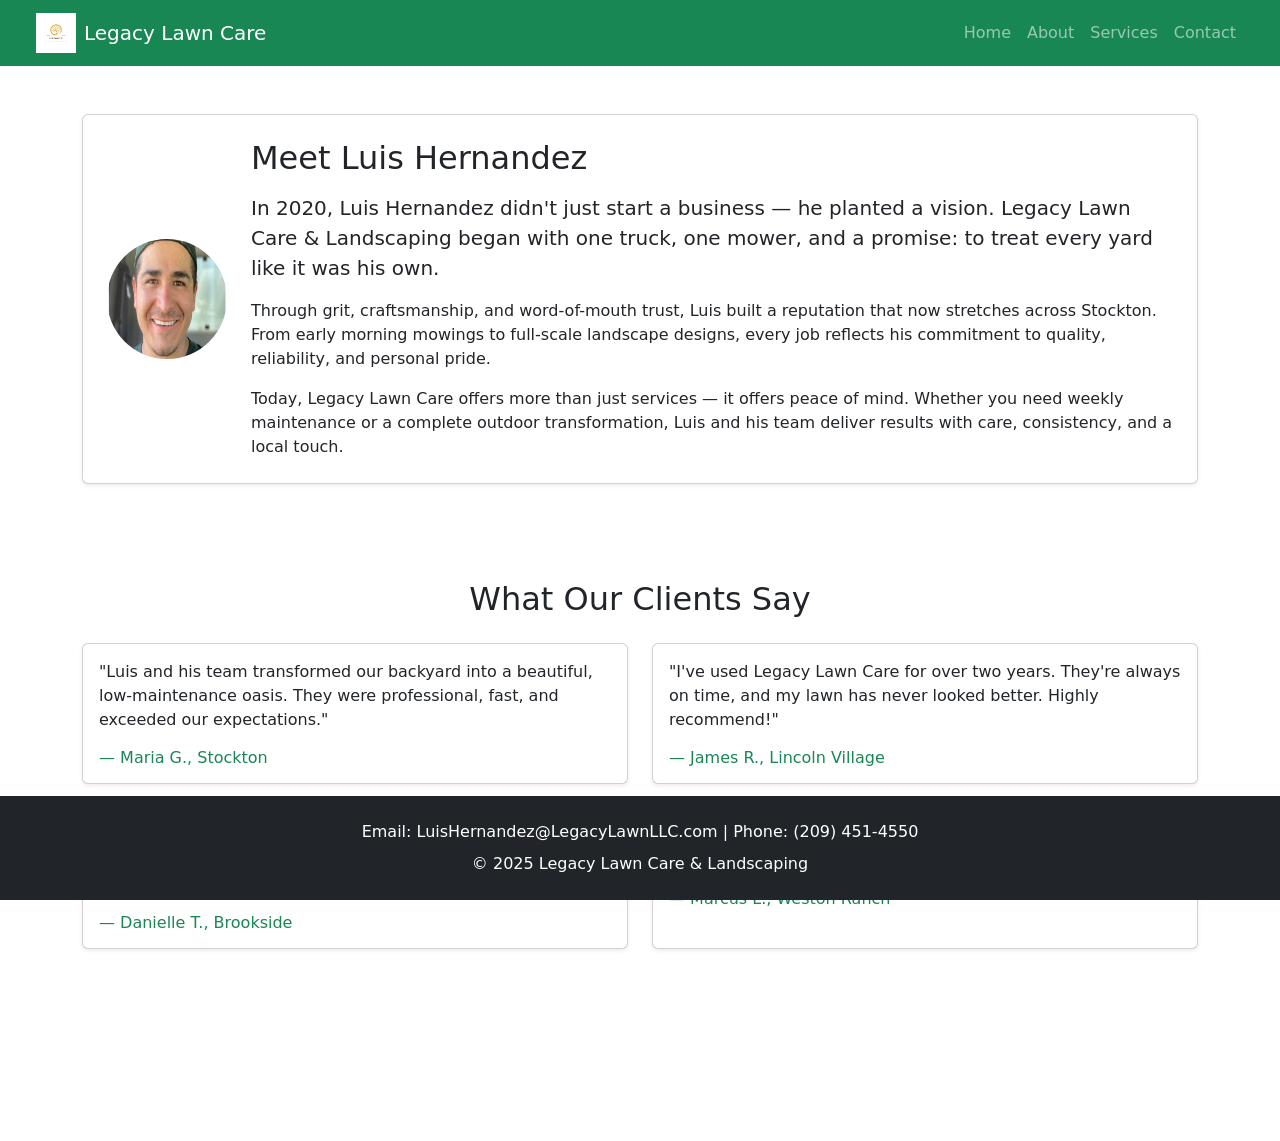
==== pages/about.html @ 73146ed2 "adding logo" ====
<!DOCTYPE html>
<html lang="en">

<head>
  <meta charset="UTF-8" />
  <meta name="viewport" content="width=device-width, initial-scale=1.0" />
  <title>About Us | Legacy Lawn Care</title>
  <link href="https://cdn.jsdelivr.net/npm/bootstrap@5.3.0/dist/css/bootstrap.min.css" rel="stylesheet" />
  <link rel="stylesheet" href="./styles/styles.css" />
</head>

<body class="d-flex flex-column min-vh-100">

  <nav class="navbar navbar-expand-lg bg-success navbar-dark px-3 px-lg-4">
    <div class="container-fluid">
      <a class="navbar-brand d-flex align-items-center" href="#">
        <img src="/Assets/LOGO.jpg" alt="Legacy Lawn Care Logo" height="40" class="me-2">
        Legacy Lawn Care
      </a>
      <button class="navbar-toggler" type="button" data-bs-toggle="collapse" data-bs-target="#navMenu">
        <span class="navbar-toggler-icon"></span>
      </button>
      <div class="collapse navbar-collapse" id="navMenu">
        <ul class="navbar-nav ms-auto">
          <li class="nav-item"><a class="nav-link" href="/index.html">Home</a></li>
          <li class="nav-item"><a class="nav-link" href="/pages/about.html">About</a></li>
          <li class="nav-item"><a class="nav-link" href="/pages/services.html">Services</a></li>
          <li class="nav-item"><a class="nav-link" href="/pages/contact.html">Contact</a></li>
        </ul>
      </div>
    </div>
  </nav>

  <section id="about" class="container my-4 my-md-5">
    <div class="card flex-row flex-column flex-md-row align-items-center p-3 p-md-4 shadow-sm">
      <img src="/Assets/LuisHernandez.avif" alt="Luis Hernandez" class="rounded-circle me-md-4 mb-3 mb-md-0" width="120"
        height="120" />
      <div>
        <h2 class="mb-3">Meet Luis Hernandez</h2>
        <p class="lead">
          In 2020, Luis Hernandez didn't just start a business — he planted a vision. Legacy Lawn Care & Landscaping
          began with one truck, one mower, and a promise: to treat every yard like it was his own.
        </p>
        <p>
          Through grit, craftsmanship, and word-of-mouth trust, Luis built a reputation that now stretches across
          Stockton. From early morning mowings to full-scale landscape designs, every job reflects his commitment to
          quality, reliability, and personal pride.
        </p>
        <p class="mb-0">
          Today, Legacy Lawn Care offers more than just services — it offers peace of mind. Whether you need weekly
          maintenance or a complete outdoor transformation, Luis and his team deliver results with care, consistency,
          and a local touch.
        </p>
      </div>
    </div>
  </section>

  <section id="testimonials" class="container my-4 my-md-5">
    <h2 class="text-center mb-4">What Our Clients Say</h2>
    <div class="row row-cols-1 row-cols-md-2 g-3 g-md-4">

      <div class="col">
        <div class="card shadow-sm h-100">
          <div class="card-body">
            <p class="card-text">"Luis and his team transformed our backyard into a beautiful, low-maintenance oasis.
              They were professional, fast, and exceeded our expectations."</p>
            <h6 class="text-success mb-0">— Maria G., Stockton</h6>
          </div>
        </div>
      </div>

      <div class="col">
        <div class="card shadow-sm h-100">
          <div class="card-body">
            <p class="card-text">"I've used Legacy Lawn Care for over two years. They're always on time, and my lawn has
              never looked better. Highly recommend!"</p>
            <h6 class="text-success mb-0">— James R., Lincoln Village</h6>
          </div>
        </div>
      </div>

      <div class="col">
        <div class="card shadow-sm h-100">
          <div class="card-body">
            <p class="card-text">"From the first quote to the final cleanup, Luis was responsive, honest, and
              detail-oriented. You can tell he takes pride in his work."</p>
            <h6 class="text-success mb-0">— Danielle T., Brookside</h6>
          </div>
        </div>
      </div>

      <div class="col">
        <div class="card shadow-sm h-100">
          <div class="card-body">
            <p class="card-text">"We hired Legacy for a full sod install and couldn't be happier. Our neighbors keep
              asking who did the work!"</p>
            <h6 class="text-success mb-0">— Marcus L., Weston Ranch</h6>
          </div>
        </div>
      </div>

    </div>
  </section>

  <br><br><br><br><br><br>


  <footer id="contact" class="bg-dark text-white text-center fixed-bottom py-4">
    <div class="container">
      <p class="mb-2">Email: LuisHernandez@LegacyLawnLLC.com | Phone: (209) 451-4550</p>
      <p class="mb-0">&copy; 2025 Legacy Lawn Care & Landscaping</p>
    </div>
  </footer>

  <script src="https://cdn.jsdelivr.net/npm/bootstrap@5.3.0/dist/js/bootstrap.bundle.min.js"></script>
</body>

</html>
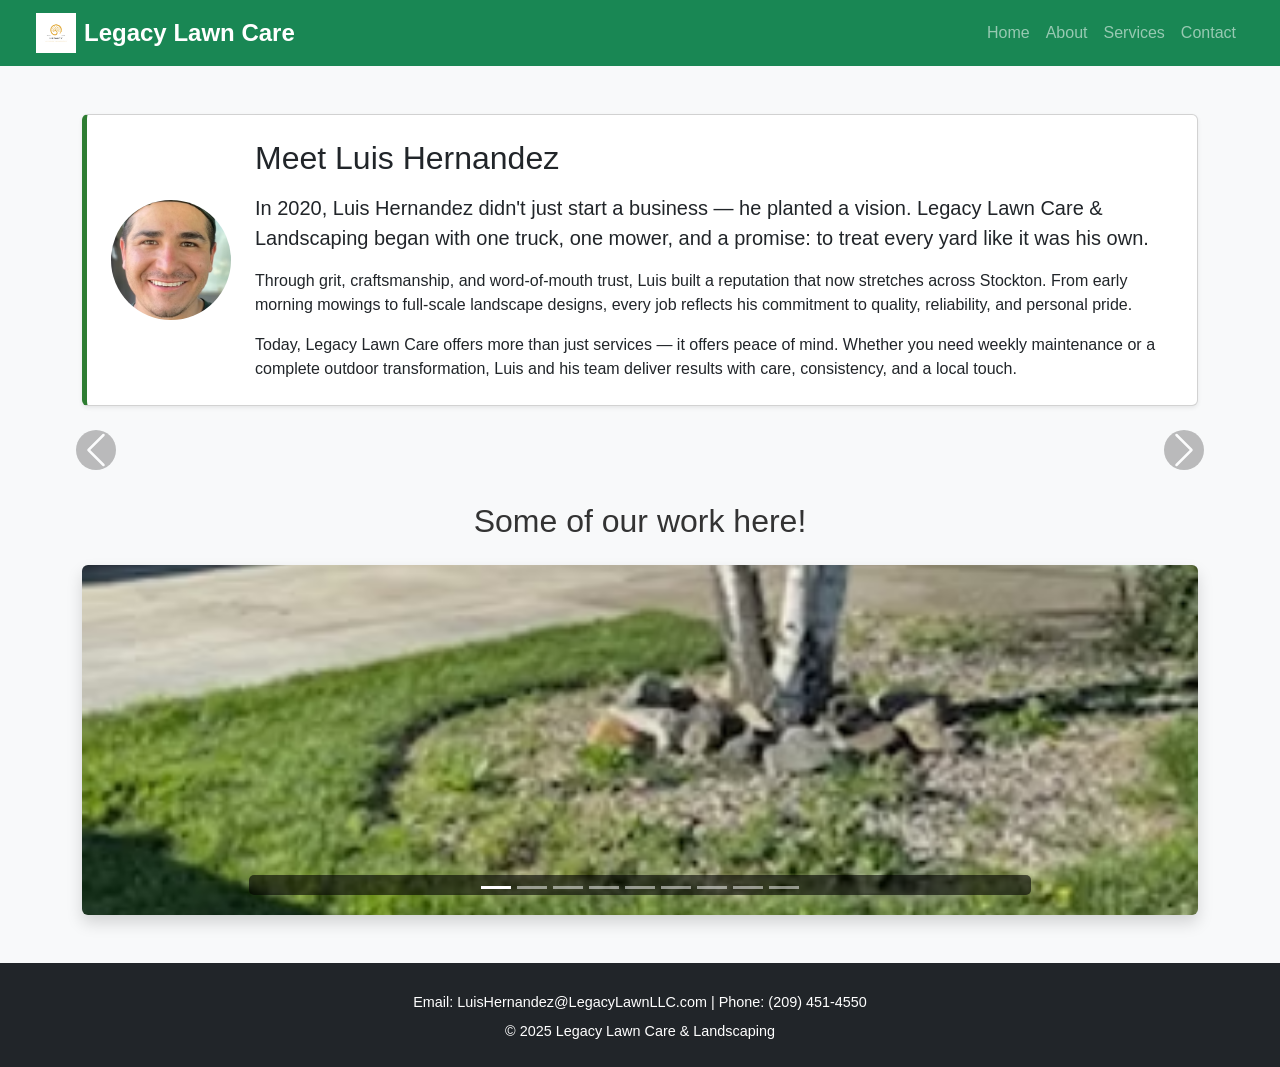
==== commit 7cc0d6a0: "adding carousel and images" ====
--- a/pages/about.html
+++ b/pages/about.html
@@ -6,7 +6,7 @@
   <meta name="viewport" content="width=device-width, initial-scale=1.0" />
   <title>About Us | Legacy Lawn Care</title>
   <link href="https://cdn.jsdelivr.net/npm/bootstrap@5.3.0/dist/css/bootstrap.min.css" rel="stylesheet" />
-  <link rel="stylesheet" href="./styles/styles.css" />
+  <link rel="stylesheet" href="../styles/styles.css" />
 </head>
 
 <body class="d-flex flex-column min-vh-100">
@@ -55,57 +55,101 @@
     </div>
   </section>
 
-  <section id="testimonials" class="container my-4 my-md-5">
-    <h2 class="text-center mb-4">What Our Clients Say</h2>
-    <div class="row row-cols-1 row-cols-md-2 g-3 g-md-4">
-
-      <div class="col">
-        <div class="card shadow-sm h-100">
-          <div class="card-body">
-            <p class="card-text">"Luis and his team transformed our backyard into a beautiful, low-maintenance oasis.
-              They were professional, fast, and exceeded our expectations."</p>
-            <h6 class="text-success mb-0">— Maria G., Stockton</h6>
+  <!-- Image Carousel Section -->
+  <section class="container my-4 my-md-5">
+    <h2 class="text-center mb-4">Some of our work here!</h2>
+    <div id="workCarousel" class="carousel slide carousel-fade" data-bs-ride="carousel" data-bs-interval="3000">
+      <div class="carousel-indicators">
+        <button type="button" data-bs-target="#workCarousel" data-bs-slide-to="0" class="active"></button>
+        <button type="button" data-bs-target="#workCarousel" data-bs-slide-to="1"></button>
+        <button type="button" data-bs-target="#workCarousel" data-bs-slide-to="2"></button>
+        <button type="button" data-bs-target="#workCarousel" data-bs-slide-to="3"></button>
+        <button type="button" data-bs-target="#workCarousel" data-bs-slide-to="4"></button>
+        <button type="button" data-bs-target="#workCarousel" data-bs-slide-to="5"></button>
+        <button type="button" data-bs-target="#workCarousel" data-bs-slide-to="6"></button>
+        <button type="button" data-bs-target="#workCarousel" data-bs-slide-to="7"></button>
+        <button type="button" data-bs-target="#workCarousel" data-bs-slide-to="8"></button>
+      </div>
+      
+      <div class="carousel-inner rounded shadow">
+        <!-- Image 1 -->
+        <div class="carousel-item active">
+          <img src="/Assets/d145e2_2583244652274d88826163574487470b~mv2.avif" class="d-block w-100" alt="Project 1">
+          <div class="carousel-caption d-none d-md-block">
+            
           </div>
         </div>
-      </div>
-
-      <div class="col">
-        <div class="card shadow-sm h-100">
-          <div class="card-body">
-            <p class="card-text">"I've used Legacy Lawn Care for over two years. They're always on time, and my lawn has
-              never looked better. Highly recommend!"</p>
-            <h6 class="text-success mb-0">— James R., Lincoln Village</h6>
+        
+        <!-- Image 2 -->
+        <div class="carousel-item">
+          <img src="/Assets/d145e2_59d144f8c85e418c878f3be28dd5ce36~mv2.avif" class="d-block w-100" alt="Project 2">
+          <div class="carousel-caption d-none d-md-block">
+            
           </div>
         </div>
-      </div>
-
-      <div class="col">
-        <div class="card shadow-sm h-100">
-          <div class="card-body">
-            <p class="card-text">"From the first quote to the final cleanup, Luis was responsive, honest, and
-              detail-oriented. You can tell he takes pride in his work."</p>
-            <h6 class="text-success mb-0">— Danielle T., Brookside</h6>
+        
+        <!-- Image 3 -->
+        <div class="carousel-item">
+          <img src="/Assets/d145e2_6e8111de22cc4a71b2fbc344d408d2bf~mv2.avif" class="d-block w-100" alt="Project 3">
+          <div class="carousel-caption d-none d-md-block">
+            
           </div>
         </div>
-      </div>
-
-      <div class="col">
-        <div class="card shadow-sm h-100">
-          <div class="card-body">
-            <p class="card-text">"We hired Legacy for a full sod install and couldn't be happier. Our neighbors keep
-              asking who did the work!"</p>
-            <h6 class="text-success mb-0">— Marcus L., Weston Ranch</h6>
+        
+        <!-- Image 4 -->
+        <div class="carousel-item">
+          <img src="/Assets/d145e2_7255115476734c9ea2257c31ff05807c~mv2.avif" class="d-block w-100" alt="Project 4">
+          <div class="carousel-caption d-none d-md-block">
+            
           </div>
         </div>
+        
+        <!-- Image 5 -->
+        <div class="carousel-item">
+          <img src="/Assets/d145e2_7e9e3def3a2f4aebb1b453f65f18f116~mv2.avif" class="d-block w-100" alt="Project 5">
+          <div class="carousel-caption d-none d-md-block">
+            
+          </div>
+        </div>
+        
+        <!-- Image 6 -->
+        <div class="carousel-item">
+          <img src="/Assets/d145e2_8d59fb88c38a444fb5e93f690cb35800~mv2.avif" class="d-block w-100" alt="Project 6">
+          <div class="carousel-caption d-none d-md-block">
+            
+          </div>
+        </div>
+        
+        <!-- Image 7 -->
+        <div class="carousel-item">
+          <img src="/Assets/d145e2_d7dd9a91872243fb8b0d5b6add5f8289~mv2.avif" class="d-block w-100" alt="Project 7">
+          <div class="carousel-caption d-none d-md-block">
+            
+          </div>
+        </div>
+        
+        <!-- Image 8 -->
+        <div class="carousel-item">
+          <img src="/Assets/d145e2_f5896db54e324b409ec1713a15f92f5e~mv2.avif" class="d-block w-100" alt="Project 8">
+          <div class="carousel-caption d-none d-md-block">
+            
+          </div>
+        </div>
+        </div>
       </div>
-
+      
+      <button class="carousel-control-prev" type="button" data-bs-target="#workCarousel" data-bs-slide="prev">
+        <span class="carousel-control-prev-icon" aria-hidden="true"></span>
+        <span class="visually-hidden">Previous</span>
+      </button>
+      <button class="carousel-control-next" type="button" data-bs-target="#workCarousel" data-bs-slide="next">
+        <span class="carousel-control-next-icon" aria-hidden="true"></span>
+        <span class="visually-hidden">Next</span>
+      </button>
     </div>
   </section>
 
-  <br><br><br><br><br><br>
-
-
-  <footer id="contact" class="bg-dark text-white text-center fixed-bottom py-4">
+  <footer id="contact" class="bg-dark text-white text-center py-4 mt-auto">
     <div class="container">
       <p class="mb-2">Email: LuisHernandez@LegacyLawnLLC.com | Phone: (209) 451-4550</p>
       <p class="mb-0">&copy; 2025 Legacy Lawn Care & Landscaping</p>
--- a/styles/styles.css
+++ b/styles/styles.css
@@ -0,0 +1,349 @@
+/* GLOBAL STYLES */
+html {
+  scroll-behavior: smooth;
+}
+
+body {
+  font-family: 'Segoe UI', sans-serif;
+  background-color: #f8f9fa;
+  color: #333;
+}
+
+/* NAVBAR */
+.navbar-brand {
+  font-weight: bold;
+  font-size: 1.5rem;
+}
+
+.nav-link {
+  font-weight: 500;
+  transition: color 0.3s ease;
+}
+
+.nav-link:hover {
+  color: #d4edda;
+}
+
+/* HOME PAGE HERO */
+section.d-flex {
+  background-image: url(/Assets/lawn\ care.jpg);
+  background-size: cover;
+  background-position: center;
+  min-height: 1020px;
+  color: #fff;
+  text-shadow: 2px 2px 4px rgba(0,0,0,0.7);
+  position: relative;
+}
+
+section.d-flex::before {
+  content: '';
+  position: absolute;
+  top: 0;
+  left: 0;
+  right: 0;
+  bottom: 0;
+  background: rgba(0,0,0,0.3);
+}
+
+section.d-flex > * {
+  position: relative;
+  z-index: 1;
+}
+
+section.d-flex h1 {
+  font-size: clamp(1.75rem, 5vw, 2.5rem);
+  font-weight: 700;
+}
+
+section.d-flex .lead {
+  font-size: clamp(1rem, 3vw, 1.25rem);
+}
+
+section.d-flex .btn-success {
+  background-color: #2e7d32;
+  border: none;
+  padding: 0.75rem 2rem;
+  font-size: 1.1rem;
+}
+
+/* ABOUT PAGE */
+#about .card {
+  border-left: 5px solid #2e7d32;
+  background-color: #fff;
+  min-height: auto;
+}
+
+#about .card.flex-row {
+  flex-direction: row;
+}
+
+#about .card img {
+  width: 120px;
+  height: 120px;
+  object-fit: cover;
+  flex-shrink: 0;
+}
+
+#about h4 {
+  margin-bottom: 0.5rem;
+}
+
+#testimonials .card {
+  transition: transform 0.3s ease;
+}
+
+#testimonials .card:hover {
+  transform: translateY(-5px);
+}
+
+/* SERVICES PAGE */
+#services h2 {
+  color: #2e7d32;
+  font-weight: 600;
+}
+
+.card-title {
+  color: #2e7d32;
+  font-weight: 600;
+  font-size: clamp(1rem, 2.5vw, 1rem);
+}
+
+.card-text {
+  font-size: clamp(0.875rem, 2vw, 00.875rem);
+}
+
+.btn-outline-success {
+  border-color: #2e7d32;
+  color: #2e7d32;
+}
+
+.btn-outline-success:hover {
+  background-color: #2e7d32;
+  color: #fff;
+}
+
+.card-img-top {
+  height: 180px;
+  object-fit: cover;
+}
+
+
+/* NAVBAR LOGO */
+.navbar-brand img {
+  height: 40px;
+  width: auto;
+  object-fit: contain;
+}
+
+/* CAROUSEL STYLING - SHARPER IMAGES */
+.carousel-inner {
+  max-height: 350px;
+}
+
+.carousel-item img {
+  height: 350px;
+  object-fit: cover;
+  object-position: center;
+  image-rendering: -webkit-optimize-contrast;
+  image-rendering: crisp-edges;
+}
+
+.carousel-caption {
+  background: rgba(0, 0, 0, 0.6);
+  padding: 10px 20px;
+  border-radius: 5px;
+}
+
+.carousel-control-prev-icon,
+.carousel-control-next-icon {
+  background-color: rgba(0, 0, 0, 0.5);
+  border-radius: 50%;
+  padding: 20px;
+}
+
+@media (max-width: 767px) {
+  .carousel-item img {
+    height: 250px;
+  }
+  
+  .carousel-inner {
+    max-height: 250px;
+  }
+}
+
+/* Adjust for smaller screens */
+@media (max-width: 767px) {
+  .navbar-brand img {
+    height: 30px;
+  }
+}
+
+
+/* MODAL FORM */
+.modal-content {
+  border-radius: 8px;
+}
+
+.modal-header {
+  background-color: #2e7d32;
+  color: #fff;
+  border-bottom: none;
+}
+
+.modal-footer {
+  border-top: none;
+}
+
+.modal.fade .modal-dialog {
+  transform: translateY(-20px);
+  transition: transform 0.3s ease-out;
+}
+
+.modal.show .modal-dialog {
+  transform: translateY(0);
+}
+
+/* FOOTER */
+footer {
+  background-color: #1b1b1b;
+  font-size: 0.9rem;
+}
+
+
+footer p {
+  margin: 0.3rem 0;
+  font-size: clamp(0.8rem, 2vw, 0.9rem);
+}
+
+/* TABLET RESPONSIVE (768px - 991px) */
+@media (max-width: 991px) {
+  .navbar-brand {
+    font-size: 1.25rem;
+  }
+
+  section.d-flex {
+    min-height: 1725px;
+  }
+
+  #about .card {
+    height: auto !important;
+    min-height: auto !important;
+  }
+
+  .card-img-top {
+    height: 200px;
+  }
+}
+
+/* MOBILE RESPONSIVE (up to 767px) */
+@media (max-width: 767px) {
+  .navbar-brand {
+    font-size: 1.1rem;
+  }
+
+  .navbar {
+    padding-left: 1rem !important;
+    padding-right: 1rem !important;
+  }
+
+  section.d-flex {
+    min-height: 1725px;
+    padding: 2rem 1rem !important;
+  }
+
+  section.d-flex .btn-success {
+    padding: 0.6rem 1.5rem;
+    font-size: 1rem;
+    width: 100%;
+  }
+
+  /* About page mobile adjustments */
+  #about .card.flex-row {
+    flex-direction: column !important;
+    text-align: center;
+  }
+
+  #about .card img {
+    margin: 0 auto 1rem auto !important;
+  }
+
+  #about .card {
+    padding: 1.5rem !important;
+  }
+
+  /* Services page mobile adjustments */
+  .card-img-top {
+    height: 150px;
+  }
+
+  /* Footer mobile adjustments */
+  footer p {
+    font-size: 0.75rem;
+    line-height: 1.6;
+  }
+
+  /* Modal mobile adjustments */
+  .modal-dialog {
+    margin: 0.5rem;
+  }
+
+  .modal-footer {
+    flex-direction: column;
+  }
+
+  .modal-footer .btn {
+    width: 100%;
+    margin-bottom: 0.5rem;
+  }
+}
+
+/* EXTRA SMALL MOBILE (up to 480px) */
+@media (max-width: 480px) {
+  section.d-flex h1 {
+    font-size: 1.5rem;
+  }
+
+  section.d-flex .lead {
+    font-size: 0.95rem;
+  }
+
+  .card-title {
+    font-size: 1rem;
+  }
+
+  .card-text {
+    font-size: 0.85rem;
+  }
+
+  #about .card img {
+    width: 100px;
+    height: 100px;
+  }
+}
+
+/* CONTACT PAGE BACKGROUND */
+body.contact-page {
+  background-image: url("/Assets/contactusBg.jpg");
+  background-size: cover;
+  background-position: center;
+  background-attachment: fixed;
+  background-repeat: no-repeat;
+  min-height: 100vh;
+  padding-bottom: 5rem; /* if using fixed footer */
+}
+
+
+body.contact-page section.container {
+  background: none;   /* removes the box background */
+  color: white;
+  border-radius: 0;   /* optional: remove rounded corners */
+  box-shadow: none;   /* optional: remove shadow */
+  padding: 2rem;      /* keep spacing around the form */
+  margin-top: 2rem;
+  margin-bottom: 2rem;
+}
+
+body.contact-page form {
+  background-color: transparent !important;
+  box-shadow: none !important;
+}
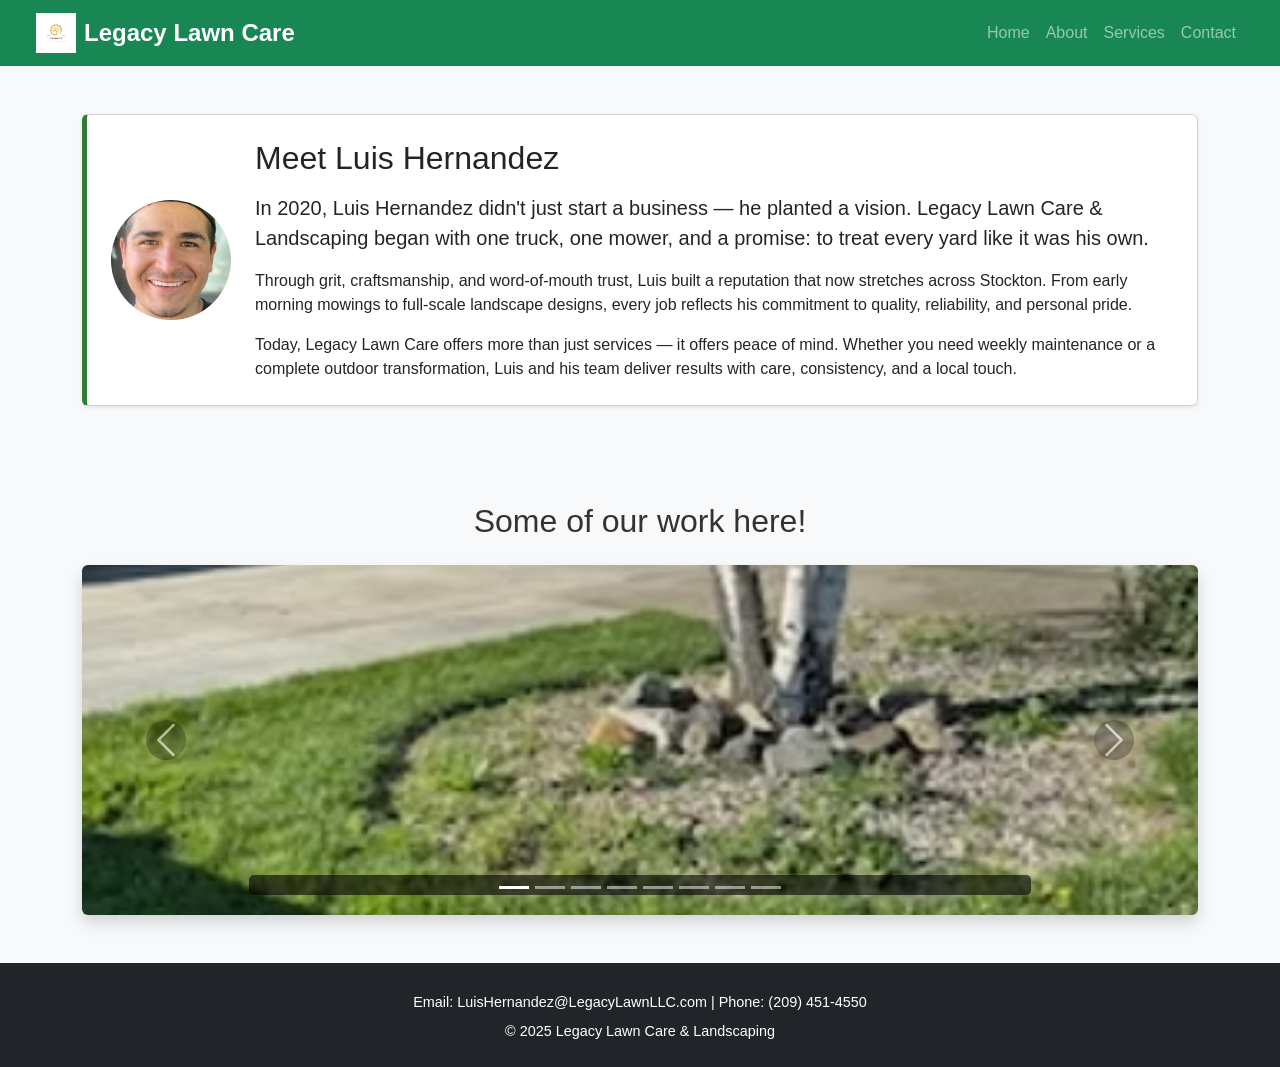
==== commit 4c73ed99: "playing around with carousel" ====
--- a/pages/about.html
+++ b/pages/about.html
@@ -68,7 +68,6 @@
         <button type="button" data-bs-target="#workCarousel" data-bs-slide-to="5"></button>
         <button type="button" data-bs-target="#workCarousel" data-bs-slide-to="6"></button>
         <button type="button" data-bs-target="#workCarousel" data-bs-slide-to="7"></button>
-        <button type="button" data-bs-target="#workCarousel" data-bs-slide-to="8"></button>
       </div>
       
       <div class="carousel-inner rounded shadow">
@@ -135,7 +134,6 @@
             
           </div>
         </div>
-        </div>
       </div>
       
       <button class="carousel-control-prev" type="button" data-bs-target="#workCarousel" data-bs-slide="prev">
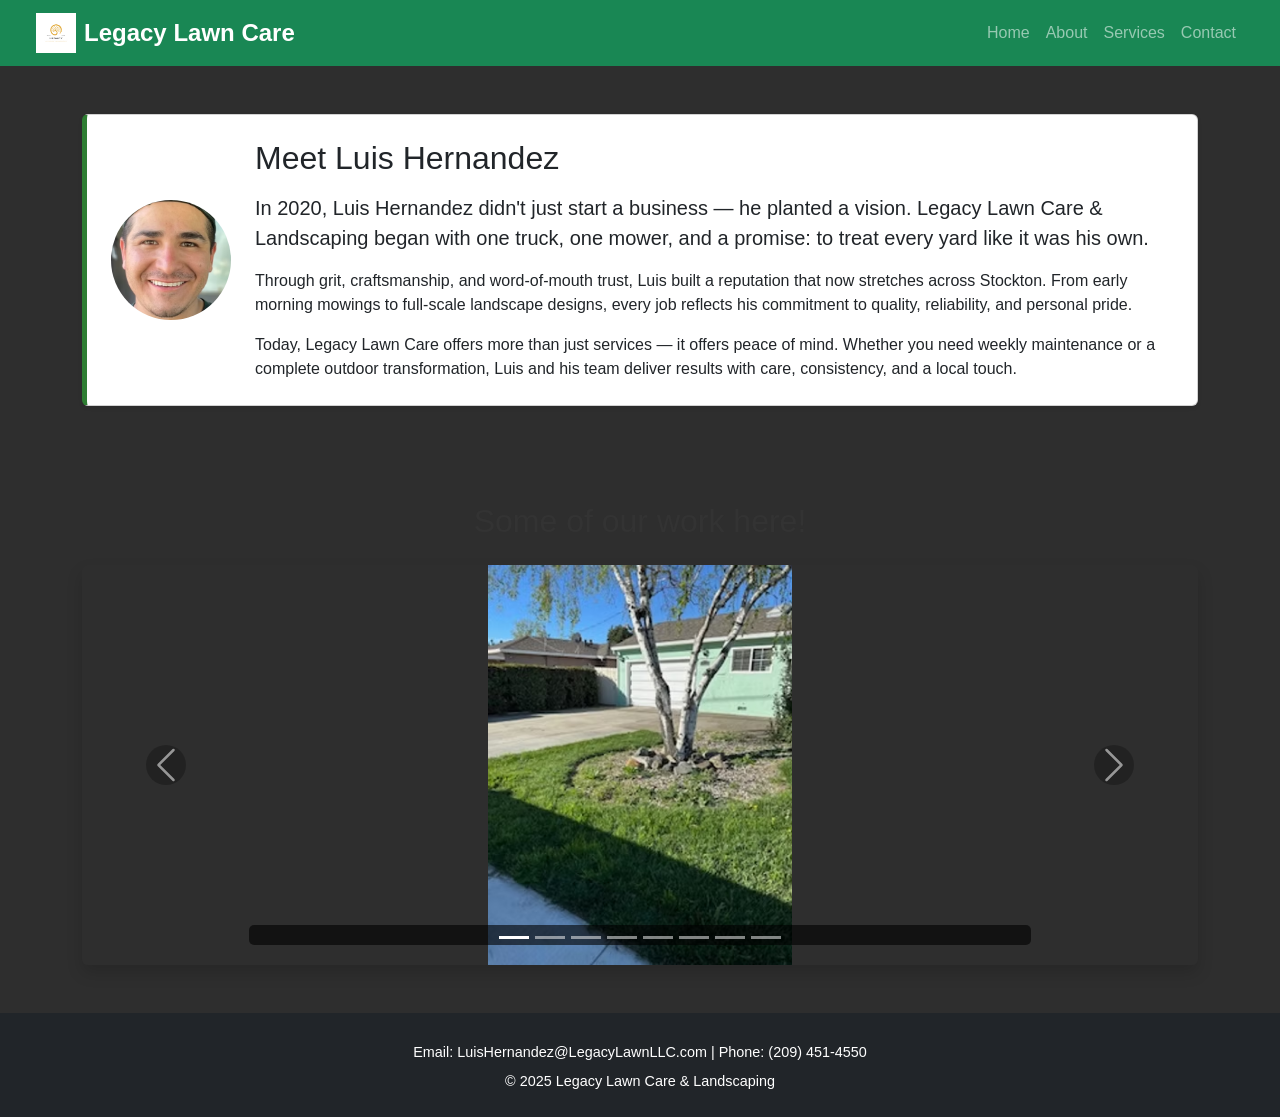
==== commit 6e80c838: "about page" ====
--- a/pages/about.html
+++ b/pages/about.html
@@ -9,7 +9,7 @@
   <link rel="stylesheet" href="../styles/styles.css" />
 </head>
 
-<body class="d-flex flex-column min-vh-100">
+<body class="d-flex flex-column min-vh-100 grey">
 
   <nav class="navbar navbar-expand-lg bg-success navbar-dark px-3 px-lg-4">
     <div class="container-fluid">
--- a/styles/styles.css
+++ b/styles/styles.css
@@ -135,17 +135,15 @@
   object-fit: contain;
 }
 
-/* CAROUSEL STYLING - SHARPER IMAGES */
+/* CAROUSEL STYLING - SHOW MORE OF THE IMAGE */
 .carousel-inner {
-  max-height: 350px;
+  max-height: 400px;
 }
 
 .carousel-item img {
-  height: 350px;
-  object-fit: cover;
-  object-position: center;
-  image-rendering: -webkit-optimize-contrast;
-  image-rendering: crisp-edges;
+  height: 400px;
+  object-fit: contain; /* Shows full image without cropping */
+  background-color: #2e2e2e; /* Dark background to match images */
 }
 
 .carousel-caption {
@@ -160,6 +158,9 @@
   border-radius: 50%;
   padding: 20px;
 }
+
+.grey
+{background-color:#2e2e2e;}
 
 @media (max-width: 767px) {
   .carousel-item img {
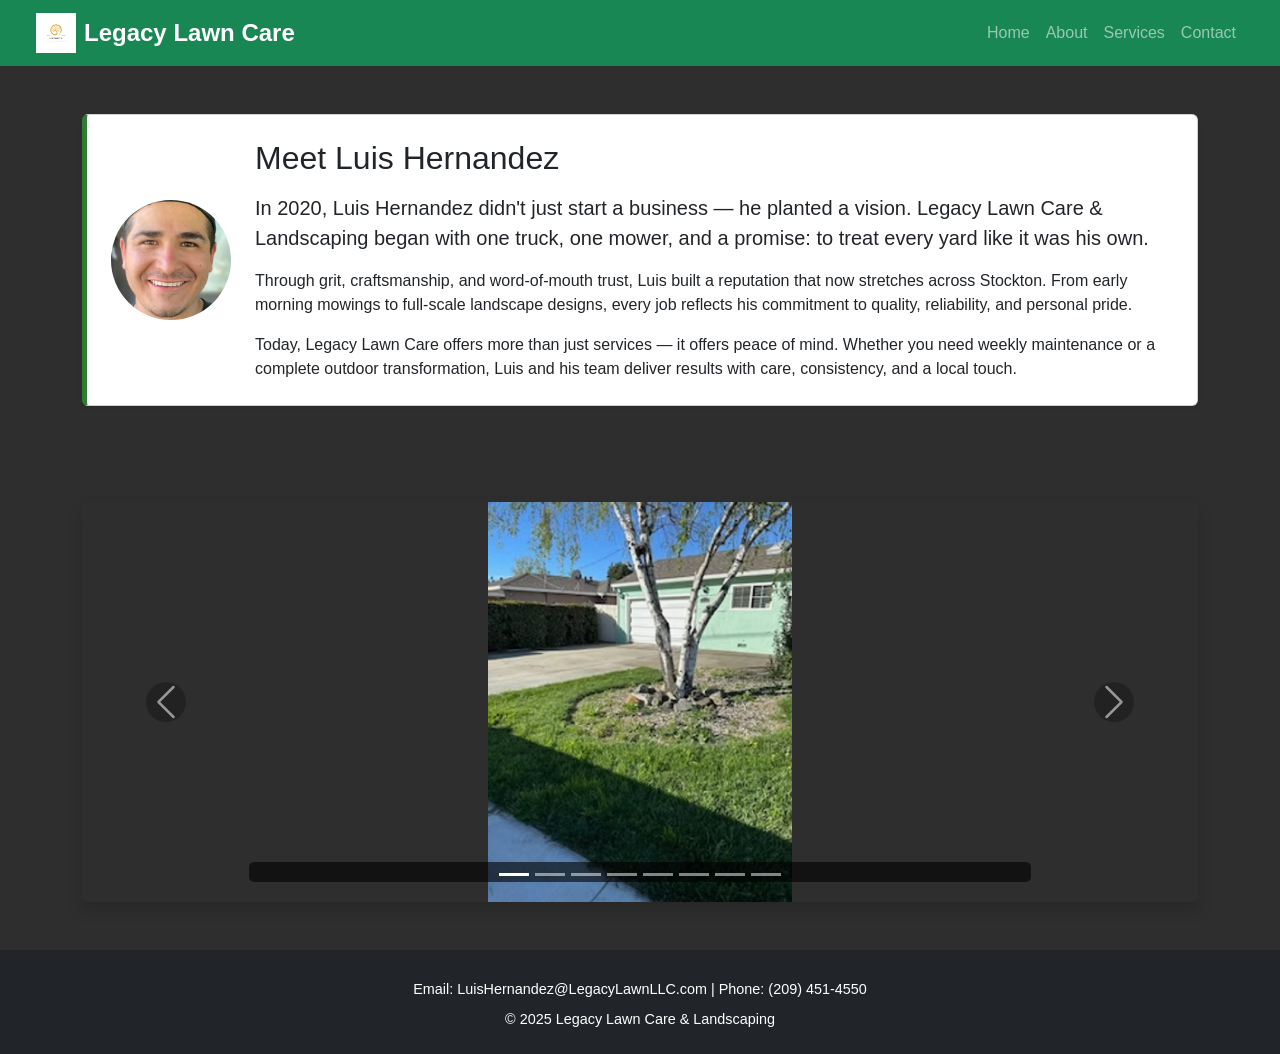
==== commit db9edc00: "putting carousel in order from beginning photo to ending photo" ====
--- a/pages/about.html
+++ b/pages/about.html
@@ -57,7 +57,6 @@
 
   <!-- Image Carousel Section -->
   <section class="container my-4 my-md-5">
-    <h2 class="text-center mb-4">Some of our work here!</h2>
     <div id="workCarousel" class="carousel slide carousel-fade" data-bs-ride="carousel" data-bs-interval="3000">
       <div class="carousel-indicators">
         <button type="button" data-bs-target="#workCarousel" data-bs-slide-to="0" class="active"></button>
@@ -69,73 +68,73 @@
         <button type="button" data-bs-target="#workCarousel" data-bs-slide-to="6"></button>
         <button type="button" data-bs-target="#workCarousel" data-bs-slide-to="7"></button>
       </div>
-      
+
       <div class="carousel-inner rounded shadow">
         <!-- Image 1 -->
         <div class="carousel-item active">
           <img src="/Assets/d145e2_2583244652274d88826163574487470b~mv2.avif" class="d-block w-100" alt="Project 1">
           <div class="carousel-caption d-none d-md-block">
-            
+
           </div>
         </div>
-        
+
         <!-- Image 2 -->
         <div class="carousel-item">
-          <img src="/Assets/d145e2_59d144f8c85e418c878f3be28dd5ce36~mv2.avif" class="d-block w-100" alt="Project 2">
+          <img src="/Assets/d145e2_6e8111de22cc4a71b2fbc344d408d2bf~mv2.avif" class="d-block w-100" alt="Project 2">
           <div class="carousel-caption d-none d-md-block">
-            
+
           </div>
         </div>
-        
+
         <!-- Image 3 -->
         <div class="carousel-item">
-          <img src="/Assets/d145e2_6e8111de22cc4a71b2fbc344d408d2bf~mv2.avif" class="d-block w-100" alt="Project 3">
+          <img src="/Assets/d145e2_7e9e3def3a2f4aebb1b453f65f18f116~mv2.avif" class="d-block w-100" alt="Project 3">
           <div class="carousel-caption d-none d-md-block">
-            
+
           </div>
         </div>
-        
+
         <!-- Image 4 -->
         <div class="carousel-item">
-          <img src="/Assets/d145e2_7255115476734c9ea2257c31ff05807c~mv2.avif" class="d-block w-100" alt="Project 4">
+          <img src="/Assets/d145e2_d7dd9a91872243fb8b0d5b6add5f8289~mv2.avif" class="d-block w-100" alt="Project 4">
           <div class="carousel-caption d-none d-md-block">
-            
+
           </div>
         </div>
-        
+
         <!-- Image 5 -->
         <div class="carousel-item">
-          <img src="/Assets/d145e2_7e9e3def3a2f4aebb1b453f65f18f116~mv2.avif" class="d-block w-100" alt="Project 5">
+          <img src="/Assets/d145e2_7255115476734c9ea2257c31ff05807c~mv2.avif" class="d-block w-100" alt="Project 5">
           <div class="carousel-caption d-none d-md-block">
-            
+
           </div>
         </div>
-        
+
         <!-- Image 6 -->
         <div class="carousel-item">
           <img src="/Assets/d145e2_8d59fb88c38a444fb5e93f690cb35800~mv2.avif" class="d-block w-100" alt="Project 6">
           <div class="carousel-caption d-none d-md-block">
-            
+
           </div>
         </div>
-        
+
         <!-- Image 7 -->
         <div class="carousel-item">
-          <img src="/Assets/d145e2_d7dd9a91872243fb8b0d5b6add5f8289~mv2.avif" class="d-block w-100" alt="Project 7">
+          <img src="/Assets/d145e2_59d144f8c85e418c878f3be28dd5ce36~mv2.avif" class="d-block w-100" alt="Project 7">
           <div class="carousel-caption d-none d-md-block">
-            
+
           </div>
         </div>
-        
+
         <!-- Image 8 -->
         <div class="carousel-item">
           <img src="/Assets/d145e2_f5896db54e324b409ec1713a15f92f5e~mv2.avif" class="d-block w-100" alt="Project 8">
           <div class="carousel-caption d-none d-md-block">
-            
+
           </div>
         </div>
       </div>
-      
+
       <button class="carousel-control-prev" type="button" data-bs-target="#workCarousel" data-bs-slide="prev">
         <span class="carousel-control-prev-icon" aria-hidden="true"></span>
         <span class="visually-hidden">Previous</span>
--- a/styles/styles.css
+++ b/styles/styles.css
@@ -1,4 +1,6 @@
-/* GLOBAL STYLES */
+/* ============================================
+   1. GLOBAL STYLES
+   ============================================ */
 html {
   scroll-behavior: smooth;
 }
@@ -9,12 +11,21 @@
   color: #333;
 }
 
-/* NAVBAR */
+
+/* ============================================
+   2. NAVBAR
+   ============================================ */
 .navbar-brand {
   font-weight: bold;
   font-size: 1.5rem;
 }
 
+.navbar-brand img {
+  height: 40px;
+  width: auto;
+  object-fit: contain;
+}
+
 .nav-link {
   font-weight: 500;
   transition: color 0.3s ease;
@@ -24,8 +35,11 @@
   color: #d4edda;
 }
 
-/* HOME PAGE HERO */
-section.d-flex {
+
+/* ============================================
+   3. HERO SECTION (HOME PAGE)
+   ============================================ */
+section.hero-section {
   background-image: url(/Assets/lawn\ care.jpg);
   background-size: cover;
   background-position: center;
@@ -35,7 +49,7 @@
   position: relative;
 }
 
-section.d-flex::before {
+section.hero-section::before {
   content: '';
   position: absolute;
   top: 0;
@@ -45,28 +59,31 @@
   background: rgba(0,0,0,0.3);
 }
 
-section.d-flex > * {
+section.hero-section > * {
   position: relative;
   z-index: 1;
 }
 
-section.d-flex h1 {
+section.hero-section h1 {
   font-size: clamp(1.75rem, 5vw, 2.5rem);
   font-weight: 700;
 }
 
-section.d-flex .lead {
+section.hero-section .lead {
   font-size: clamp(1rem, 3vw, 1.25rem);
 }
 
-section.d-flex .btn-success {
+section.hero-section .btn-success {
   background-color: #2e7d32;
   border: none;
   padding: 0.75rem 2rem;
   font-size: 1.1rem;
 }
 
-/* ABOUT PAGE */
+
+/* ============================================
+   4. ABOUT PAGE
+   ============================================ */
 #about .card {
   border-left: 5px solid #2e7d32;
   background-color: #fff;
@@ -88,15 +105,14 @@
   margin-bottom: 0.5rem;
 }
 
-#testimonials .card {
-  transition: transform 0.3s ease;
-}
-
-#testimonials .card:hover {
-  transform: translateY(-5px);
-}
-
-/* SERVICES PAGE */
+.grey {
+  background-color: #2e2e2e;
+}
+
+
+/* ============================================
+   5. SERVICES PAGE
+   ============================================ */
 #services h2 {
   color: #2e7d32;
   font-weight: 600;
@@ -109,7 +125,7 @@
 }
 
 .card-text {
-  font-size: clamp(0.875rem, 2vw, 00.875rem);
+  font-size: clamp(0.875rem, 2vw, 0.875rem);
 }
 
 .btn-outline-success {
@@ -128,201 +144,9 @@
 }
 
 
-/* NAVBAR LOGO */
-.navbar-brand img {
-  height: 40px;
-  width: auto;
-  object-fit: contain;
-}
-
-/* CAROUSEL STYLING - SHOW MORE OF THE IMAGE */
-.carousel-inner {
-  max-height: 400px;
-}
-
-.carousel-item img {
-  height: 400px;
-  object-fit: contain; /* Shows full image without cropping */
-  background-color: #2e2e2e; /* Dark background to match images */
-}
-
-.carousel-caption {
-  background: rgba(0, 0, 0, 0.6);
-  padding: 10px 20px;
-  border-radius: 5px;
-}
-
-.carousel-control-prev-icon,
-.carousel-control-next-icon {
-  background-color: rgba(0, 0, 0, 0.5);
-  border-radius: 50%;
-  padding: 20px;
-}
-
-.grey
-{background-color:#2e2e2e;}
-
-@media (max-width: 767px) {
-  .carousel-item img {
-    height: 250px;
-  }
-  
-  .carousel-inner {
-    max-height: 250px;
-  }
-}
-
-/* Adjust for smaller screens */
-@media (max-width: 767px) {
-  .navbar-brand img {
-    height: 30px;
-  }
-}
-
-
-/* MODAL FORM */
-.modal-content {
-  border-radius: 8px;
-}
-
-.modal-header {
-  background-color: #2e7d32;
-  color: #fff;
-  border-bottom: none;
-}
-
-.modal-footer {
-  border-top: none;
-}
-
-.modal.fade .modal-dialog {
-  transform: translateY(-20px);
-  transition: transform 0.3s ease-out;
-}
-
-.modal.show .modal-dialog {
-  transform: translateY(0);
-}
-
-/* FOOTER */
-footer {
-  background-color: #1b1b1b;
-  font-size: 0.9rem;
-}
-
-
-footer p {
-  margin: 0.3rem 0;
-  font-size: clamp(0.8rem, 2vw, 0.9rem);
-}
-
-/* TABLET RESPONSIVE (768px - 991px) */
-@media (max-width: 991px) {
-  .navbar-brand {
-    font-size: 1.25rem;
-  }
-
-  section.d-flex {
-    min-height: 1725px;
-  }
-
-  #about .card {
-    height: auto !important;
-    min-height: auto !important;
-  }
-
-  .card-img-top {
-    height: 200px;
-  }
-}
-
-/* MOBILE RESPONSIVE (up to 767px) */
-@media (max-width: 767px) {
-  .navbar-brand {
-    font-size: 1.1rem;
-  }
-
-  .navbar {
-    padding-left: 1rem !important;
-    padding-right: 1rem !important;
-  }
-
-  section.d-flex {
-    min-height: 1725px;
-    padding: 2rem 1rem !important;
-  }
-
-  section.d-flex .btn-success {
-    padding: 0.6rem 1.5rem;
-    font-size: 1rem;
-    width: 100%;
-  }
-
-  /* About page mobile adjustments */
-  #about .card.flex-row {
-    flex-direction: column !important;
-    text-align: center;
-  }
-
-  #about .card img {
-    margin: 0 auto 1rem auto !important;
-  }
-
-  #about .card {
-    padding: 1.5rem !important;
-  }
-
-  /* Services page mobile adjustments */
-  .card-img-top {
-    height: 150px;
-  }
-
-  /* Footer mobile adjustments */
-  footer p {
-    font-size: 0.75rem;
-    line-height: 1.6;
-  }
-
-  /* Modal mobile adjustments */
-  .modal-dialog {
-    margin: 0.5rem;
-  }
-
-  .modal-footer {
-    flex-direction: column;
-  }
-
-  .modal-footer .btn {
-    width: 100%;
-    margin-bottom: 0.5rem;
-  }
-}
-
-/* EXTRA SMALL MOBILE (up to 480px) */
-@media (max-width: 480px) {
-  section.d-flex h1 {
-    font-size: 1.5rem;
-  }
-
-  section.d-flex .lead {
-    font-size: 0.95rem;
-  }
-
-  .card-title {
-    font-size: 1rem;
-  }
-
-  .card-text {
-    font-size: 0.85rem;
-  }
-
-  #about .card img {
-    width: 100px;
-    height: 100px;
-  }
-}
-
-/* CONTACT PAGE BACKGROUND */
+/* ============================================
+   6. CONTACT PAGE
+   ============================================ */
 body.contact-page {
   background-image: url("/Assets/contactusBg.jpg");
   background-size: cover;
@@ -330,16 +154,15 @@
   background-attachment: fixed;
   background-repeat: no-repeat;
   min-height: 100vh;
-  padding-bottom: 5rem; /* if using fixed footer */
-}
-
+  padding-bottom: 5rem;
+}
 
 body.contact-page section.container {
-  background: none;   /* removes the box background */
+  background: none;
   color: white;
-  border-radius: 0;   /* optional: remove rounded corners */
-  box-shadow: none;   /* optional: remove shadow */
-  padding: 2rem;      /* keep spacing around the form */
+  border-radius: 0;
+  box-shadow: none;
+  padding: 2rem;
   margin-top: 2rem;
   margin-bottom: 2rem;
 }
@@ -347,4 +170,210 @@
 body.contact-page form {
   background-color: transparent !important;
   box-shadow: none !important;
+}
+
+
+/* ============================================
+   7. CAROUSEL
+   ============================================ */
+.carousel-inner {
+  max-height: 400px;
+}
+
+.carousel-item img {
+  height: 400px;
+  object-fit: contain;
+  background-color: #2e2e2e;
+}
+
+.carousel-caption {
+  background: rgba(0, 0, 0, 0.6);
+  padding: 10px 20px;
+  border-radius: 5px;
+}
+
+.carousel-control-prev-icon,
+.carousel-control-next-icon {
+  background-color: rgba(0, 0, 0, 0.5);
+  border-radius: 50%;
+  padding: 20px;
+}
+
+
+/* ============================================
+   8. TESTIMONIALS
+   ============================================ */
+#testimonials .card {
+  transition: transform 0.3s ease;
+}
+
+#testimonials .card:hover {
+  transform: translateY(-5px);
+}
+
+
+/* ============================================
+   9. MODAL
+   ============================================ */
+.modal-content {
+  border-radius: 8px;
+}
+
+.modal-header {
+  background-color: #2e7d32;
+  color: #fff;
+  border-bottom: none;
+}
+
+.modal-footer {
+  border-top: none;
+}
+
+.modal.fade .modal-dialog {
+  transform: translateY(-20px);
+  transition: transform 0.3s ease-out;
+}
+
+.modal.show .modal-dialog {
+  transform: translateY(0);
+}
+
+
+/* ============================================
+   10. FOOTER
+   ============================================ */
+footer {
+  background-color: #1b1b1b;
+  font-size: 0.9rem;
+}
+
+footer p {
+  margin: 0.3rem 0;
+  font-size: clamp(0.8rem, 2vw, 0.9rem);
+}
+
+
+/* ============================================
+   11. RESPONSIVE MEDIA QUERIES
+   ============================================ */
+
+/* Tablet Responsive (768px - 991px) */
+@media (max-width: 991px) {
+  .navbar-brand {
+    font-size: 1.25rem;
+  }
+
+  section.hero-section {
+    min-height: 1725px;
+  }
+
+  #about .card {
+    height: auto !important;
+    min-height: auto !important;
+  }
+
+  .card-img-top {
+    height: 200px;
+  }
+}
+
+/* Mobile Responsive (up to 767px) */
+@media (max-width: 767px) {
+  /* Navbar */
+  .navbar-brand {
+    font-size: 1.1rem;
+  }
+  
+  .navbar-brand img {
+    height: 30px;
+  }
+
+  .navbar {
+    padding-left: 1rem !important;
+    padding-right: 1rem !important;
+  }
+
+  /* Hero Section */
+  section.hero-section {
+    min-height: 1725px;
+    padding: 2rem 1rem !important;
+  }
+
+  section.hero-section .btn-success {
+    padding: 0.6rem 1.5rem;
+    font-size: 1rem;
+    width: 100%;
+  }
+
+  /* About Page */
+  #about .card.flex-row {
+    flex-direction: column !important;
+    text-align: center;
+  }
+
+  #about .card img {
+    margin: 0 auto 1rem auto !important;
+  }
+
+  #about .card {
+    padding: 1.5rem !important;
+  }
+
+  /* Services Page */
+  .card-img-top {
+    height: 150px;
+  }
+
+  /* Carousel */
+  .carousel-item img {
+    height: 250px;
+  }
+  
+  .carousel-inner {
+    max-height: 250px;
+  }
+
+  /* Footer */
+  footer p {
+    font-size: 0.75rem;
+    line-height: 1.6;
+  }
+
+  /* Modal */
+  .modal-dialog {
+    margin: 0.5rem;
+  }
+
+  .modal-footer {
+    flex-direction: column;
+  }
+
+  .modal-footer .btn {
+    width: 100%;
+    margin-bottom: 0.5rem;
+  }
+}
+
+/* Extra Small Mobile (up to 480px) */
+@media (max-width: 480px) {
+  section.hero-section h1 {
+    font-size: 1.5rem;
+  }
+
+  section.hero-section .lead {
+    font-size: 0.95rem;
+  }
+
+  .card-title {
+    font-size: 1rem;
+  }
+
+  .card-text {
+    font-size: 0.85rem;
+  }
+
+  #about .card img {
+    width: 100px;
+    height: 100px;
+  }
 }
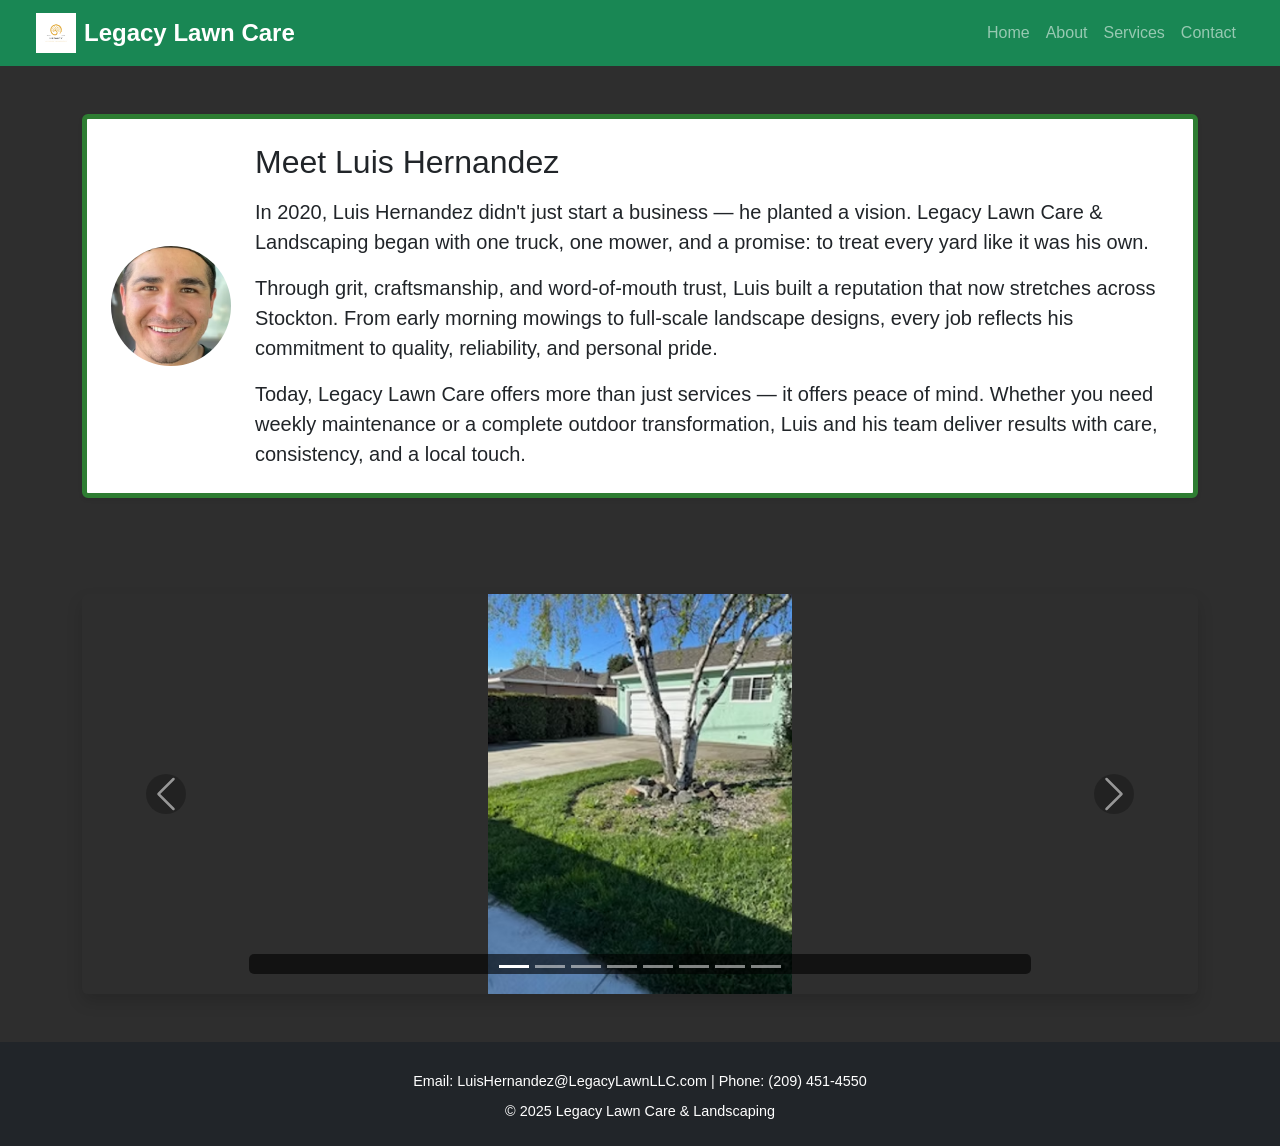
==== commit 01e7895d: "fixing fonts" ====
--- a/pages/about.html
+++ b/pages/about.html
@@ -13,7 +13,7 @@
 
   <nav class="navbar navbar-expand-lg bg-success navbar-dark px-3 px-lg-4">
     <div class="container-fluid">
-      <a class="navbar-brand d-flex align-items-center" href="#">
+      <a class="navbar-brand d-flex align-items-center" href="/index.html">
         <img src="/Assets/LOGO.jpg" alt="Legacy Lawn Care Logo" height="40" class="me-2">
         Legacy Lawn Care
       </a>
@@ -41,12 +41,12 @@
           In 2020, Luis Hernandez didn't just start a business — he planted a vision. Legacy Lawn Care & Landscaping
           began with one truck, one mower, and a promise: to treat every yard like it was his own.
         </p>
-        <p>
+        <p class="lead">
           Through grit, craftsmanship, and word-of-mouth trust, Luis built a reputation that now stretches across
           Stockton. From early morning mowings to full-scale landscape designs, every job reflects his commitment to
           quality, reliability, and personal pride.
         </p>
-        <p class="mb-0">
+        <p class="mb-0 lead ">
           Today, Legacy Lawn Care offers more than just services — it offers peace of mind. Whether you need weekly
           maintenance or a complete outdoor transformation, Luis and his team deliver results with care, consistency,
           and a local touch.
--- a/styles/styles.css
+++ b/styles/styles.css
@@ -85,7 +85,7 @@
    4. ABOUT PAGE
    ============================================ */
 #about .card {
-  border-left: 5px solid #2e7d32;
+  border: 5px solid #2e7d32;
   background-color: #fff;
   min-height: auto;
 }
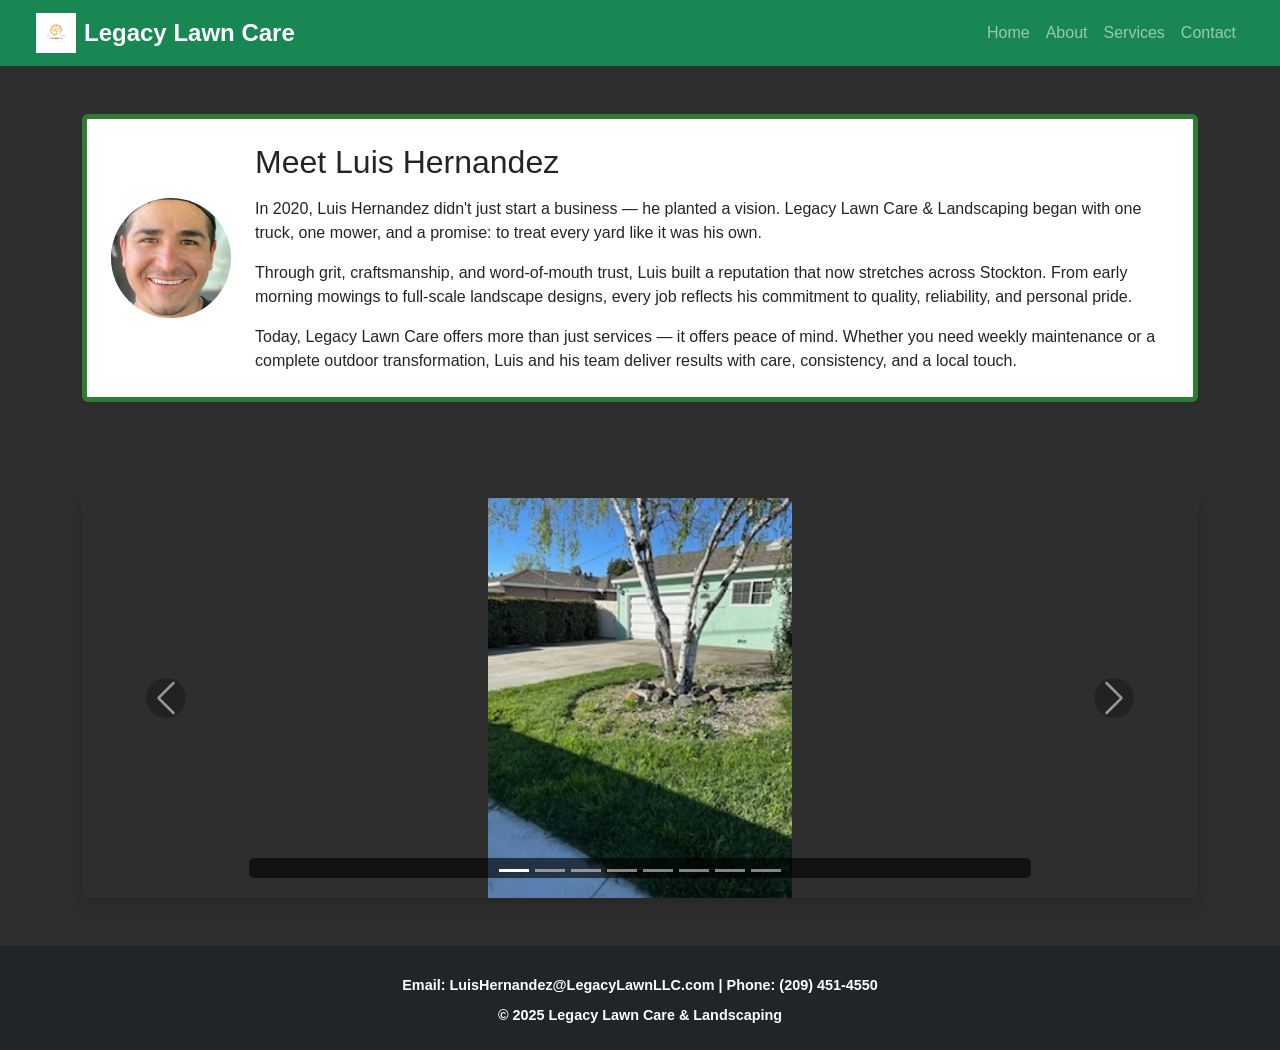
==== commit ba69216e: "updating fonts and classes" ====
--- a/pages/about.html
+++ b/pages/about.html
@@ -36,17 +36,17 @@
       <img src="/Assets/LuisHernandez.avif" alt="Luis Hernandez" class="rounded-circle me-md-4 mb-3 mb-md-0" width="120"
         height="120" />
       <div>
-        <h2 class="mb-3">Meet Luis Hernandez</h2>
-        <p class="lead">
+        <h2 class="mb-3 meet">Meet Luis Hernandez</h2>
+        <p class=" info">
           In 2020, Luis Hernandez didn't just start a business — he planted a vision. Legacy Lawn Care & Landscaping
           began with one truck, one mower, and a promise: to treat every yard like it was his own.
         </p>
-        <p class="lead">
+        <p class="info">
           Through grit, craftsmanship, and word-of-mouth trust, Luis built a reputation that now stretches across
           Stockton. From early morning mowings to full-scale landscape designs, every job reflects his commitment to
           quality, reliability, and personal pride.
         </p>
-        <p class="mb-0 lead ">
+        <p class="mb-0 info ">
           Today, Legacy Lawn Care offers more than just services — it offers peace of mind. Whether you need weekly
           maintenance or a complete outdoor transformation, Luis and his team deliver results with care, consistency,
           and a local touch.
--- a/styles/styles.css
+++ b/styles/styles.css
@@ -11,6 +11,10 @@
   color: #333;
 }
 
+.marge {
+  padding-bottom: 150px;
+}
+
 
 /* ============================================
    2. NAVBAR
@@ -18,6 +22,7 @@
 .navbar-brand {
   font-weight: bold;
   font-size: 1.5rem;
+  font-family: "Inter", sans-serif;
 }
 
 .navbar-brand img {
@@ -45,7 +50,7 @@
   background-position: center;
   min-height: 1020px;
   color: #fff;
-  text-shadow: 2px 2px 4px rgba(0,0,0,0.7);
+  text-shadow: 2px 2px 4px rgba(0, 0, 0, 0.7);
   position: relative;
 }
 
@@ -56,21 +61,26 @@
   left: 0;
   right: 0;
   bottom: 0;
-  background: rgba(0,0,0,0.3);
-}
-
-section.hero-section > * {
+  background: rgba(0, 0, 0, 0.3);
+}
+
+section.hero-section>* {
   position: relative;
   z-index: 1;
 }
 
 section.hero-section h1 {
-  font-size: clamp(1.75rem, 5vw, 2.5rem);
-  font-weight: 700;
+  font-family: "Inter", sans-serif;
+  font-optical-sizing: auto;
+  font-weight: 800;
+  font-style: normal;
 }
 
 section.hero-section .lead {
-  font-size: clamp(1rem, 3vw, 1.25rem);
+  font-family: "Inter", sans-serif;
+  font-optical-sizing: auto;
+  font-weight: 500;
+  font-style: normal;
 }
 
 section.hero-section .btn-success {
@@ -78,6 +88,45 @@
   border: none;
   padding: 0.75rem 2rem;
   font-size: 1.1rem;
+  font-family: "Inter", sans-serif;
+  font-weight: bold;
+}
+
+.clients {
+  font-family: "Inter", sans-serif;
+  font-optical-sizing: auto;
+  font-weight: bold;
+}
+
+.tests {
+  font-family: "Inter", sans-serif;
+  font-optical-sizing: auto;
+  font-weight: bold;
+  font-style: italic;
+}
+
+/* Desktop/Laptop Responsive (1024px and up) */
+@media (min-width: 1024px) {
+  section.hero-section {
+    min-height: 70vh;
+    /* Use viewport height for better scaling */
+  }
+}
+
+/* Large Desktop (1440px and up) */
+@media (min-width: 1440px) {
+  section.hero-section {
+    min-height: 65vh;
+    /* Shorter hero for large screens */
+  }
+}
+
+/* Extra Large Desktop (1920px and up) */
+@media (min-width: 1920px) {
+  section.hero-section {
+    min-height: 60vh;
+    /* Even shorter for very large screens */
+  }
 }
 
 
@@ -109,6 +158,15 @@
   background-color: #2e2e2e;
 }
 
+.info {
+  font-family: "Inter", sans-serif;
+  font-weight: lighter;
+}
+
+.meet {
+  font-family: "Inter", sans-serif;
+  font-weight: 545;
+}
 
 /* ============================================
    5. SERVICES PAGE
@@ -141,6 +199,11 @@
 .card-img-top {
   height: 180px;
   object-fit: cover;
+}
+
+.serve {
+  font-family: "Inter", sans-serif;
+  font-weight: 500;
 }
 
 
@@ -172,6 +235,16 @@
   box-shadow: none !important;
 }
 
+.contact {
+  font-family: "Inter", sans-serif;
+  font-weight: bolder;
+}
+
+.forms {
+  font-family: "Inter", sans-serif;
+}
+
+
 
 /* ============================================
    7. CAROUSEL
@@ -245,6 +318,8 @@
 footer {
   background-color: #1b1b1b;
   font-size: 0.9rem;
+  font-family: "Inter", sans-serif;
+  font-weight: 600;
 }
 
 footer p {
@@ -279,11 +354,12 @@
 
 /* Mobile Responsive (up to 767px) */
 @media (max-width: 767px) {
+
   /* Navbar */
   .navbar-brand {
     font-size: 1.1rem;
   }
-  
+
   .navbar-brand img {
     height: 30px;
   }
@@ -328,7 +404,7 @@
   .carousel-item img {
     height: 250px;
   }
-  
+
   .carousel-inner {
     max-height: 250px;
   }
